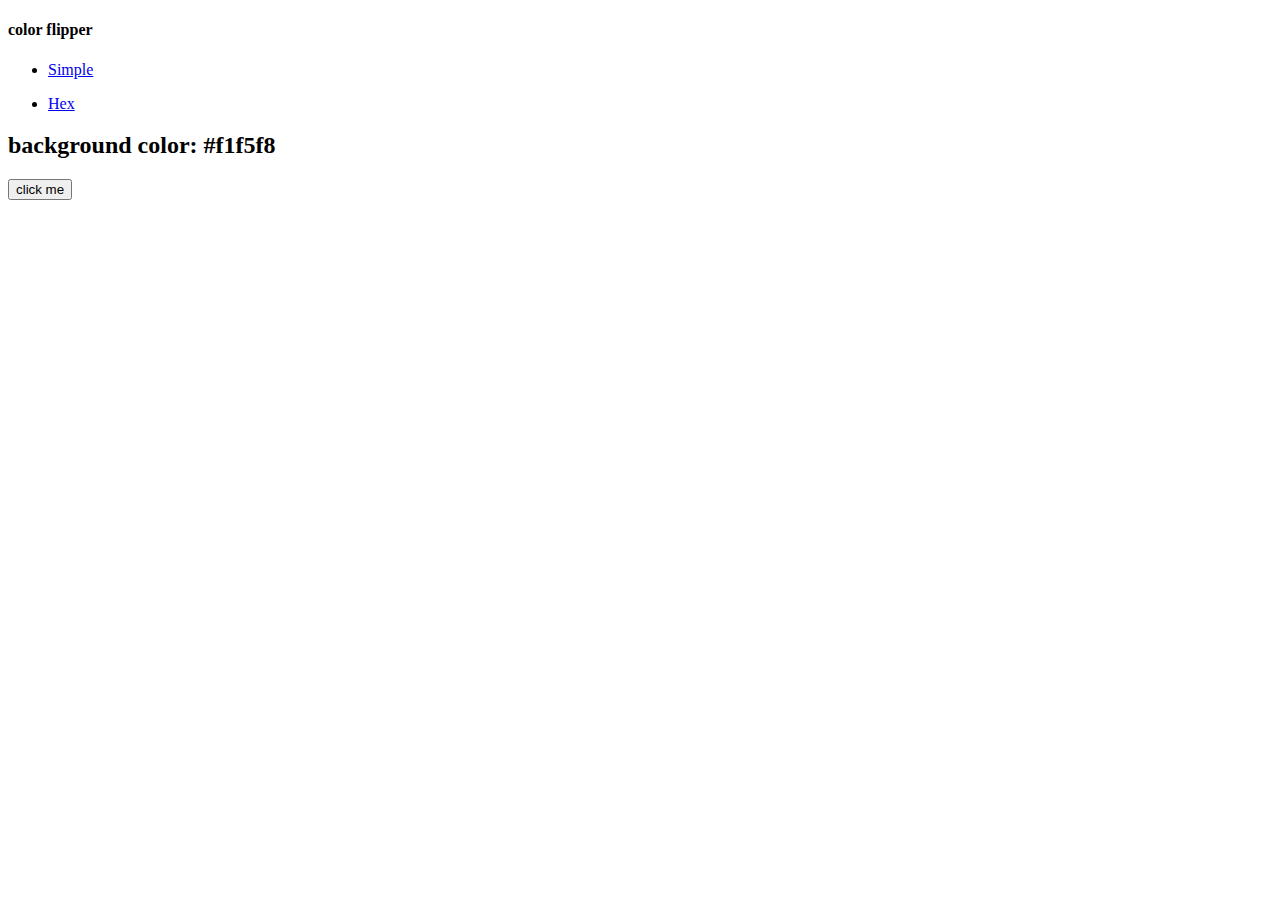
==== index.html @ 5706c2b1 "index file added" ====
<!DOCTYPE html>
<html lang="en">
<head>
    <meta charset="UTF-8">
    <meta http-equiv="X-UA-Compatible" content="IE=edge">
    <meta name="viewport" content="width=device-width, initial-scale=1.0">
    <title>Color Flipper || Simple </title>
    <link rel="stylesheet" href="styles.css">
</head>
<body>
    <nav>
        <div class="nav-center">
            <h4>color flipper</h4>
            <ul class="nav-links">
                <li>
                    <a href="index.html">Simple</a>
                </li>
            </ul>
            <ul class="nav-links">
                <li>
                    <a href="hex.html">Hex</a>
                </li>
            </ul>
        </div>
    </nav>
    <main>
        <div class="container">
            <h2>background color: <span class="color">#f1f5f8</span></h2>

            <button class="btn btn-danger" id="btn">click me</button>
        </div>
    </main>
    <script src="app.js"></script>
</body>
</html>
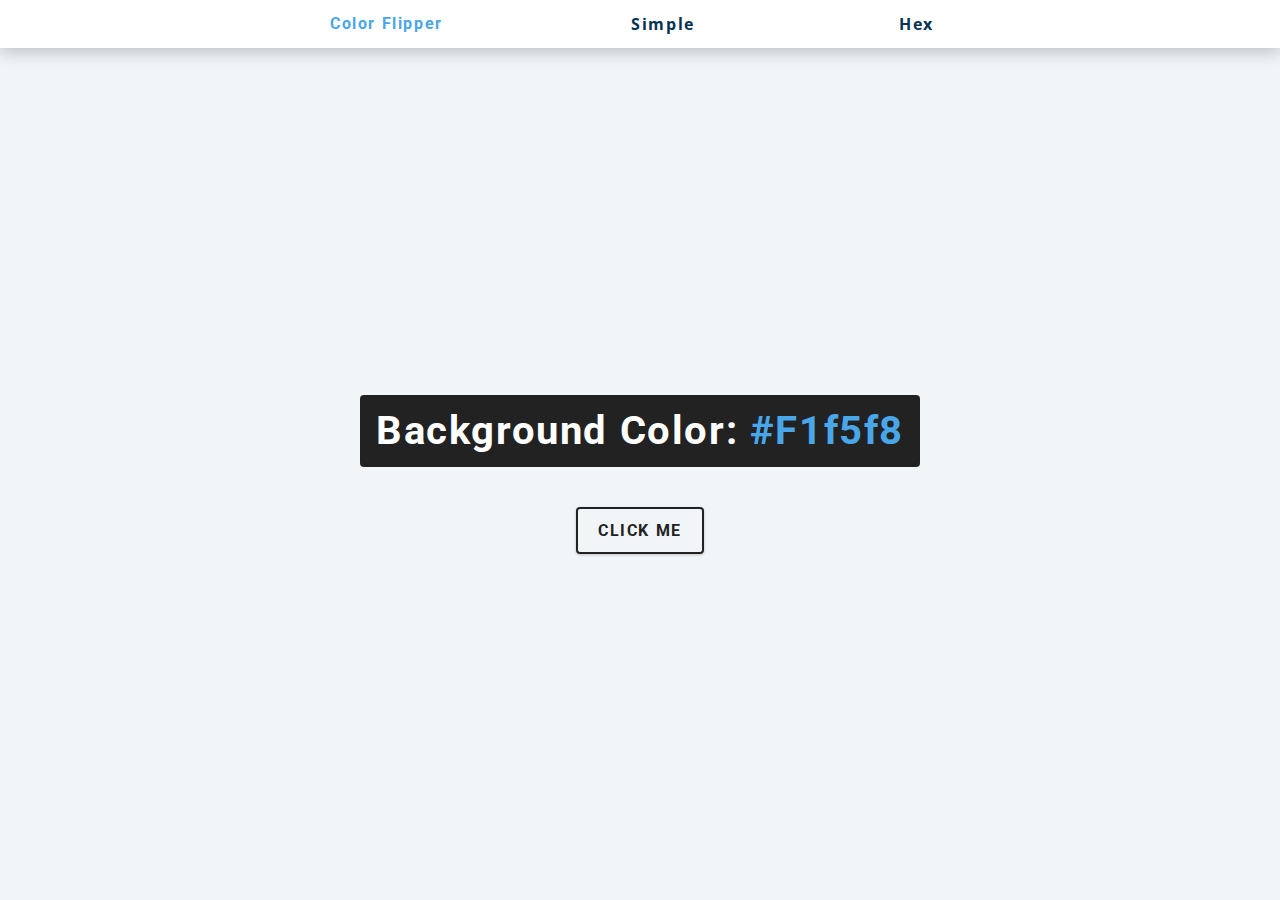
==== commit 987a8ad5: "styles added" ====
--- a/index.html
+++ b/index.html
@@ -27,7 +27,7 @@
         <div class="container">
             <h2>background color: <span class="color">#f1f5f8</span></h2>
 
-            <button class="btn btn-danger" id="btn">click me</button>
+            <button class="btn btn-hero" id="btn">click me</button>
         </div>
     </main>
     <script src="app.js"></script>
--- a/styles.css
+++ b/styles.css
@@ -0,0 +1,211 @@
+@import url("https://fonts.googleapis.com/css?family=Open+Sans|Roboto:400,700&display=swap");
+
+:root {
+    /* dark shades of primary color*/
+    --clr-primary-1: hsl(205, 86%, 17%);
+    --clr-primary-2: hsl(205, 77%, 27%);
+    --clr-primary-3: hsl(205, 72%, 37%);
+    --clr-primary-4: hsl(205, 63%, 48%);
+    /* primary/main color */
+    --clr-primary-5: hsl(205, 78%, 60%);
+    /* lighter shades of primary color */
+    --clr-primary-6: hsl(205, 89%, 70%);
+    --clr-primary-7: hsl(205, 90%, 76%);
+    --clr-primary-8: hsl(205, 86%, 81%);
+    --clr-primary-9: hsl(205, 90%, 88%);
+    --clr-primary-10: hsl(205, 100%, 96%);
+    /* darkest grey - used for headings */
+    --clr-grey-1: hsl(209, 61%, 16%);
+    --clr-grey-2: hsl(211, 39%, 23%);
+    --clr-grey-3: hsl(209, 34%, 30%);
+    --clr-grey-4: hsl(209, 28%, 39%);
+    /* grey used for paragraphs */
+    --clr-grey-5: hsl(210, 22%, 49%);
+    --clr-grey-6: hsl(209, 23%, 60%);
+    --clr-grey-7: hsl(211, 27%, 70%);
+    --clr-grey-8: hsl(210, 31%, 80%);
+    --clr-grey-9: hsl(212, 33%, 89%);
+    --clr-grey-10: hsl(210, 36%, 96%);
+    --clr-white: #fff;
+    --clr-red-dark: hsl(360, 67%, 44%);
+    --clr-red-light: hsl(360, 71%, 66%);
+    --clr-green-dark: hsl(125, 67%, 44%);
+    --clr-green-light: hsl(125, 71%, 66%);
+    --clr-black: #222;
+    --ff-primary: "Roboto", sans-serif;
+    --ff-secondary: "Open Sans", sans-serif;
+    --transition: all 0.3s linear;
+    --spacing: 0.1rem;
+    --radius: 0.25rem;
+    --light-shadow: 0 5px 15px rgba(0, 0, 0, 0.1);
+    --dark-shadow: 0 5px 15px rgba(0, 0, 0, 0.2);
+    --max-width: 1170px;
+    --fixed-width: 620px;
+}
+
+*,
+::after,
+::before {
+  margin: 0;
+  padding: 0;
+  box-sizing: border-box;
+}
+body {
+  font-family: var(--ff-secondary);
+  background: var(--clr-grey-10);
+  color: var(--clr-grey-1);
+  line-height: 1.5;
+  font-size: 0.875rem;
+}
+ul {
+  list-style-type: none;
+}
+a {
+  text-decoration: none;
+}
+h1,
+h2,
+h3,
+h4 {
+  letter-spacing: var(--spacing);
+  text-transform: capitalize;
+  line-height: 1.25;
+  margin-bottom: 0.75rem;
+  font-family: var(--ff-primary);
+}
+h1 {
+  font-size: 3rem;
+}
+h2 {
+  font-size: 2rem;
+}
+h3 {
+  font-size: 1.25rem;
+}
+h4 {
+  font-size: 0.875rem;
+}
+p {
+  margin-bottom: 1.25rem;
+  color: var(--clr-grey-5);
+}
+@media screen and (min-width: 800px) {
+  h1 {
+    font-size: 4rem;
+  }
+  h2 {
+    font-size: 2.5rem;
+  }
+  h3 {
+    font-size: 1.75rem;
+  }
+  h4 {
+    font-size: 1rem;
+  }
+  body {
+    font-size: 1rem;
+  }
+  h1,
+  h2,
+  h3,
+  h4 {
+    line-height: 1;
+  }
+}
+/*  global classes */
+
+/* section */
+.section {
+  padding: 5rem 0;
+}
+
+.section-center {
+  width: 90vw;
+  margin: 0 auto;
+  max-width: 1170px;
+}
+@media screen and (min-width: 992px) {
+  .section-center {
+    width: 95vw;
+  }
+}
+main {
+  min-height: 100vh;
+  display: grid;
+  place-items: center;
+}
+
+
+nav {
+    background: var(--clr-white);
+    height: 3rem;
+    display: grid;
+    align-items: center;
+    box-shadow: var(--dark-shadow);
+}
+.nav-center{
+    width: 90vw;
+    max-width: var(--fixed-width);
+    margin: 0 auto;
+    display: flex;
+    align-items: center;
+    justify-content: space-between;
+}
+.nav-center h4{
+    margin-bottom: 0;
+    color: var(--clr-primary-5);
+}
+
+.nav-links{
+    display: flex;
+}
+nav a{
+    text-transform: capitalize;
+    font-weight: 700;
+    font-size: 1rem;
+    color: var(--clr-primary-1);
+    letter-spacing: var(--spacing);
+    margin-right: 1rem;
+}
+nav a:hover{
+    color: var(--clr-primary-5);
+}
+
+main{
+    min-height: calc(100vh - 3rem);
+    display: grid;
+    place-items: center;
+}
+.container{
+    text-align: center;
+}
+.container h2{
+    background: var(--clr-black);
+    color: var(--clr-white);
+    padding: 1rem;
+    border-radius: var(--radius);
+    margin-bottom: 2.5rem;
+}
+.color{
+    color: var(--clr-primary-5);
+}
+.btn-hero{
+    font-family: var(--ff-primary);
+    text-transform: uppercase;
+    background: transparent;
+    color: var(--clr-black);
+    letter-spacing: var(--spacing);
+    display: inline-block;
+    font-weight: 700;
+    transition: var(--transition);
+    border: 2px solid var(--clr-black);
+    cursor: pointer;
+    box-shadow: 0 1px 3px rgba(0, 0, 0, 0.2);
+    border-radius: var(--radius);
+    font-size: 1rem;
+    padding: 0.75rem 1.25rem;
+}
+.btn-hero:hover{
+    color: var(--clr-white);
+    background:var(--clr-black) ;
+}
